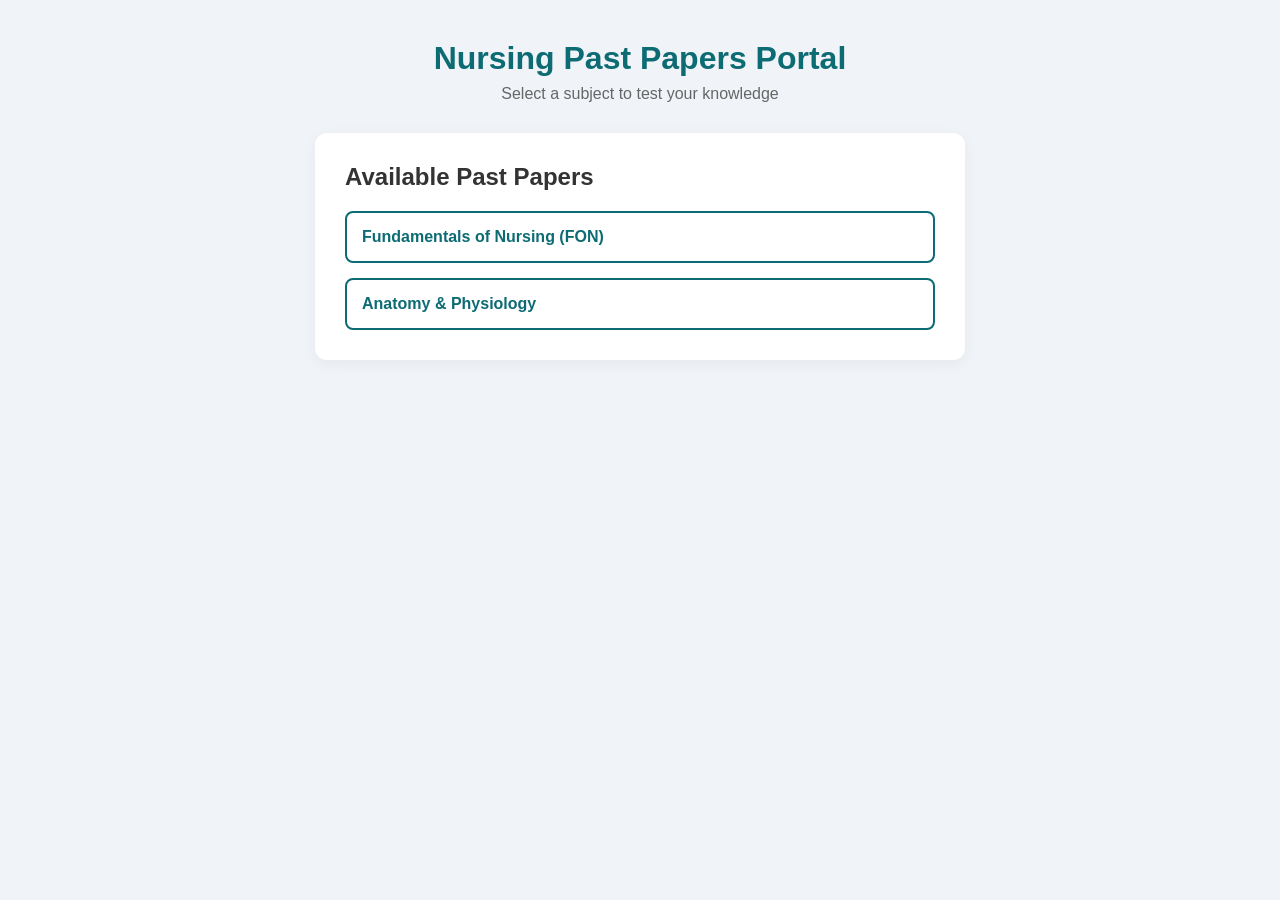
==== nursing-portal/index.html @ 4ece9792 "Add files via upload" ====
<!DOCTYPE html>
<html lang="en">
<head>
    <meta charset="UTF-8">
    <meta name="viewport" content="width=device-width, initial-scale=1.0">
    <title>Nursing Past Papers Portal</title>
    <link rel="stylesheet" href="style.css">
</head>
<body>

    <div class="container">
        <!-- Header Section -->
        <header>
            <h1>Nursing Past Papers Portal</h1>
            <p>Select a subject to test your knowledge</p>
        </header>

        <!-- Home Screen: Subject Selection -->
        <div id="home-screen" class="card">
            <h2>Available Past Papers</h2>
            <div class="subject-grid">
                <button class="btn-subject" onclick="startQuiz('fon')">Fundamentals of Nursing (FON)</button>
                <button class="btn-subject" onclick="startQuiz('anatomy')">Anatomy & Physiology</button>
            </div>
        </div>

        <!-- Quiz Screen: Initially Hidden -->
        <div id="quiz-screen" class="card hidden">
            <div class="quiz-header">
                <span id="subject-title">Subject</span>
                <span id="progress">Question 1 of 10</span>
            </div>
            
            <div id="question-container">
                <h3 id="question-text">Loading question...</h3>
                <div id="options-container" class="options-list">
                    <!-- JavaScript will insert option buttons here -->
                </div>
            </div>

            <div class="quiz-footer">
                <button id="skip-btn" class="btn btn-secondary" onclick="nextQuestion()">Skip Question</button>
            </div>
        </div>

        <!-- Result Screen: Initially Hidden -->
        <div id="result-screen" class="card hidden">
            <h2>Quiz Completed!</h2>
            <div class="score-display">
                <p>Your Final Score:</p>
                <h3 id="final-score">0 / 0</h3>
            </div>
            <button class="btn btn-primary" onclick="showHomeScreen()">Back to Home</button>
        </div>
    </div>

    <script src="script.js"></script>
</body>
</html>
---- nursing-portal/style.css ----
/* Reset and Base Styles */
* {
    box-sizing: border-box;
    margin: 0;
    padding: 0;
    font-family: 'Segoe UI', Tahoma, Geneva, Verdana, sans-serif;
}

body {
    background-color: #f0f4f8;
    color: #333;
    display: flex;
    justify-content: center;
    padding: 40px 20px;
}

.container {
    width: 100%;
    max-width: 650px;
}

header {
    text-align: center;
    margin-bottom: 30px;
}

header h1 {
    color: #0c6b73;
    margin-bottom: 8px;
}

header p {
    color: #666;
}

/* Card Component */
.card {
    background: #ffffff;
    border-radius: 12px;
    padding: 30px;
    box-shadow: 0 4px 15px rgba(0, 0, 0, 0.05);
    margin-bottom: 20px;
}

.hidden {
    display: none !important;
}

/* Home Screen Layout */
.subject-grid {
    display: flex;
    flex-direction: column;
    gap: 15px;
    margin-top: 20px;
}

.btn-subject {
    background: #ffffff;
    border: 2px solid #0c6b73;
    color: #0c6b73;
    padding: 15px;
    font-size: 16px;
    font-weight: 600;
    border-radius: 8px;
    cursor: pointer;
    text-align: left;
    transition: all 0.2s ease;
}

.btn-subject:hover {
    background: #0c6b73;
    color: #ffffff;
}

/* Quiz Interface */
.quiz-header {
    display: flex;
    justify-content: space-between;
    color: #888;
    font-size: 14px;
    margin-bottom: 20px;
    border-bottom: 1px solid #eee;
    padding-bottom: 10px;
}

#question-text {
    font-size: 18px;
    margin-bottom: 20px;
    line-height: 1.5;
}

.options-list {
    display: flex;
    flex-direction: column;
    gap: 12px;
    margin-bottom: 25px;
}

.option-btn {
    background: #f8fafc;
    border: 1px solid #e2e8f0;
    padding: 14px;
    text-align: left;
    font-size: 15px;
    border-radius: 8px;
    cursor: pointer;
    transition: all 0.2s ease;
}

.option-btn:hover {
    background: #edf2f7;
    border-color: #cbd5e1;
}

/* Answer Feedback Color States */
.option-btn.correct {
    background-color: #def7ec;
    border-color: #31c48d;
    color: #03543f;
    font-weight: 600;
}

.option-btn.wrong {
    background-color: #fde8e8;
    border-color: #f8b4b4;
    color: #9b1c1c;
}

/* Action Buttons */
.quiz-footer {
    display: flex;
    justify-content: flex-end;
}

.btn {
    padding: 10px 20px;
    font-size: 15px;
    border: none;
    border-radius: 6px;
    cursor: pointer;
    font-weight: 500;
}

.btn-secondary {
    background: #e2e8f0;
    color: #4a5568;
}

.btn-secondary:hover {
    background: #cbd5e1;
}

.btn-primary {
    background: #0c6b73;
    color: #ffffff;
}

.btn-primary:hover {
    background: #095258;
}

.score-display {
    text-align: center;
    margin: 25px 0;
}

#final-score {
    font-size: 36px;
    color: #0c6b73;
    margin-top: 10px;
}
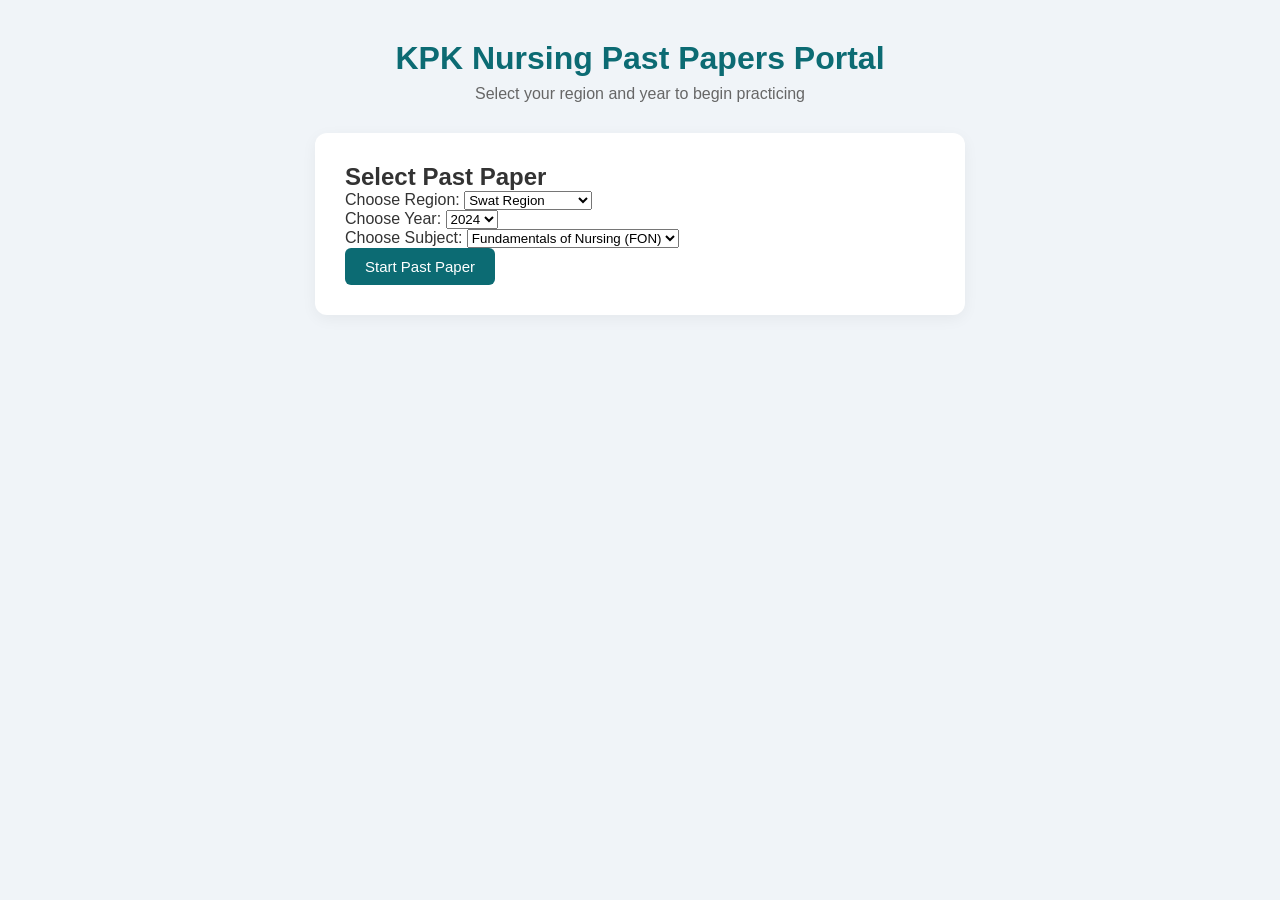
==== commit 1701b29e: "Update index.html" ====
--- a/nursing-portal/index.html
+++ b/nursing-portal/index.html
@@ -3,39 +3,58 @@
 <head>
     <meta charset="UTF-8">
     <meta name="viewport" content="width=device-width, initial-scale=1.0">
-    <title>Nursing Past Papers Portal</title>
+    <title>KPK Nursing Past Papers Portal</title>
     <link rel="stylesheet" href="style.css">
 </head>
 <body>
 
     <div class="container">
-        <!-- Header Section -->
         <header>
-            <h1>Nursing Past Papers Portal</h1>
-            <p>Select a subject to test your knowledge</p>
+            <h1>KPK Nursing Past Papers Portal</h1>
+            <p>Select your region and year to begin practicing</p>
         </header>
 
-        <!-- Home Screen: Subject Selection -->
         <div id="home-screen" class="card">
-            <h2>Available Past Papers</h2>
-            <div class="subject-grid">
-                <button class="btn-subject" onclick="startQuiz('fon')">Fundamentals of Nursing (FON)</button>
-                <button class="btn-subject" onclick="startQuiz('anatomy')">Anatomy & Physiology</button>
+            <h2>Select Past Paper</h2>
+            
+            <div class="filter-group">
+                <label for="region-select">Choose Region:</label>
+                <select id="region-select" class="dropdown">
+                    <option value="swat">Swat Region</option>
+                    <option value="peshawar">Peshawar Region</option>
+                </select>
             </div>
+
+            <div class="filter-group">
+                <label for="year-select">Choose Year:</label>
+                <select id="year-select" class="dropdown">
+                    <option value="2024">2024</option>
+                    <option value="2023">2023</option>
+                    <option value="2022">2022</option>
+                </select>
+            </div>
+
+            <div class="filter-group">
+                <label for="subject-select">Choose Subject:</label>
+                <select id="subject-select" class="dropdown">
+                    <option value="fon">Fundamentals of Nursing (FON)</option>
+                    <option value="anatomy">Anatomy & Physiology</option>
+                </select>
+            </div>
+
+            <button class="btn btn-primary start-btn" onclick="initiateQuiz()">Start Past Paper</button>
         </div>
 
-        <!-- Quiz Screen: Initially Hidden -->
         <div id="quiz-screen" class="card hidden">
             <div class="quiz-header">
-                <span id="subject-title">Subject</span>
+                <span id="quiz-meta-title">Paper Details</span>
                 <span id="progress">Question 1 of 10</span>
             </div>
             
             <div id="question-container">
                 <h3 id="question-text">Loading question...</h3>
                 <div id="options-container" class="options-list">
-                    <!-- JavaScript will insert option buttons here -->
-                </div>
+                    </div>
             </div>
 
             <div class="quiz-footer">
@@ -43,17 +62,16 @@
             </div>
         </div>
 
-        <!-- Result Screen: Initially Hidden -->
         <div id="result-screen" class="card hidden">
-            <h2>Quiz Completed!</h2>
+            <h2>Paper Completed!</h2>
             <div class="score-display">
                 <p>Your Final Score:</p>
                 <h3 id="final-score">0 / 0</h3>
             </div>
-            <button class="btn btn-primary" onclick="showHomeScreen()">Back to Home</button>
+            <button class="btn btn-primary" onclick="showHomeScreen()">Back to Selection</button>
         </div>
     </div>
 
     <script src="script.js"></script>
 </body>
-</html>+</html>
